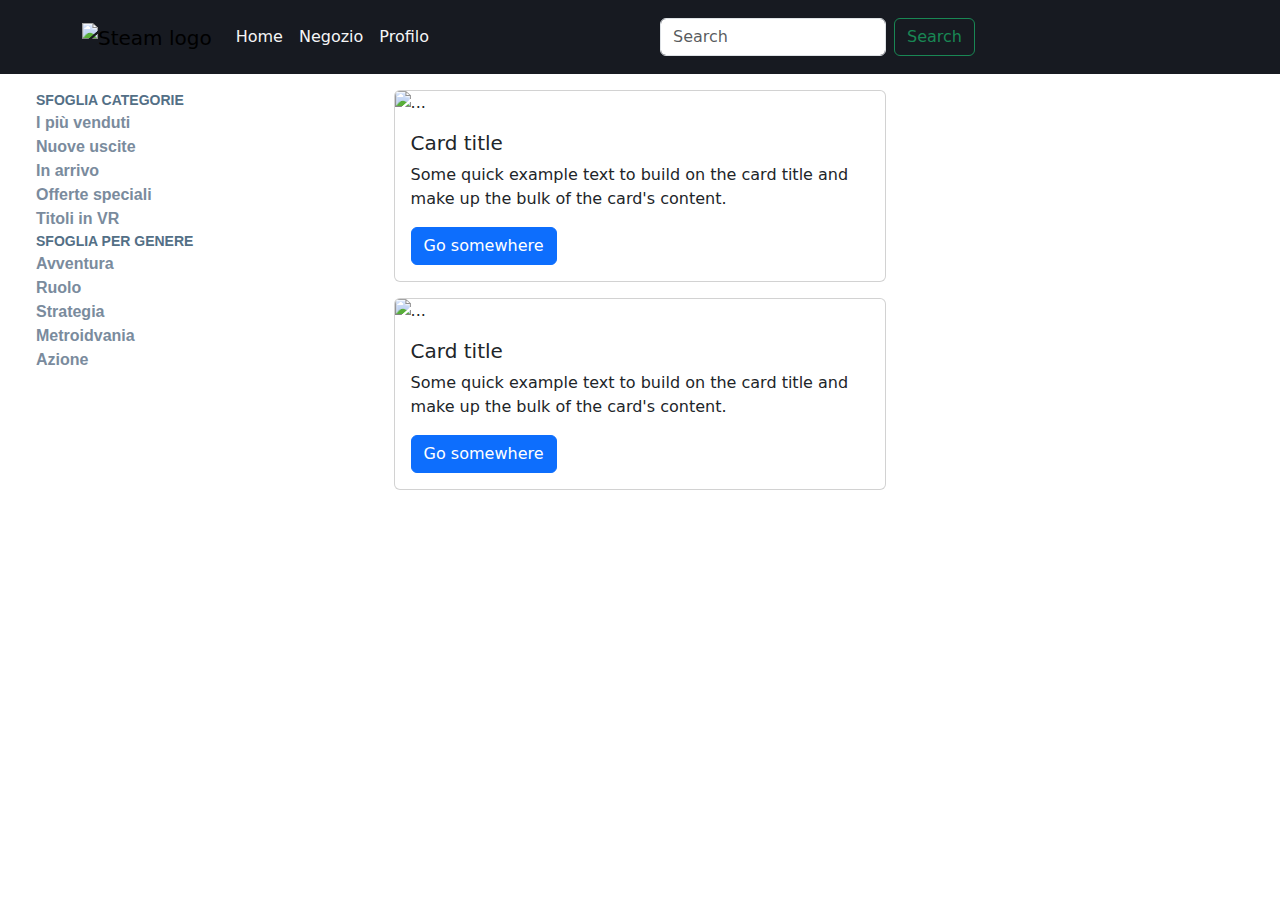
==== index.html @ aad06bfb "wrong rename fixed" ====
<!DOCTYPE html>
<html lang="en">
<head>
    <meta charset="UTF-8">
    <meta name="viewport" content="width=device-width, initial-scale=1.0">
    <link href="https://cdn.jsdelivr.net/npm/bootstrap@5.3.3/dist/css/bootstrap.min.css" rel="stylesheet" integrity="sha384-QWTKZyjpPEjISv5WaRU9OFeRpok6YctnYmDr5pNlyT2bRjXh0JMhjY6hW+ALEwIH" crossorigin="anonymous">
    <link rel="stylesheet" href="css/style.css">
    <title>Benvenuto su STEAM</title>
</head>
<body>
    <div class="container-fluid">

        <!-- Navigation bar row-->
        <div class="row navbar mb-3">
            <nav class="navbar navbar-expand-lg">
                <div class="container">
                    <a class="navbar-brand" href="#">
                        <img src="https://store.akamai.steamstatic.com/public/shared/images/header/logo_steam.svg?t=962016" alt="Steam logo" width="176" height="44">
                    </a>

                    <button class="navbar-toggler" type="button" data-bs-toggle="collapse" data-bs-target="#navbarNavAltMarkup" aria-controls="navbarNavAltMarkup" aria-expanded="false" aria-label="Toggle navigation">
                      <span class="navbar-toggler-icon"></span>
                    </button>
                    <div class="collapse navbar-collapse" id="navbarNavAltMarkup">
                      <div class="navbar-nav">
                        <a class="nav-link" aria-current="page" href="#">Home</a>
                        <a class="nav-link" href="#">Negozio</a>
                        <a class="nav-link" href="#">Profilo</a>
                      </div>
                    </div>
                    <div class="collapse navbar-collapse" id="navbarNavDropdown">
                        <form class="d-flex" role="search">
                            <input class="form-control me-2" type="search" placeholder="Search" aria-label="Search">
                            <button class="btn btn-outline-success" type="submit">Search</button>
                        </form>
                    </div>
                </div>
            </nav>
             
        </div>

        <!-- Content row-->
        <div class="row content h-100">
            <div class="col-lg-3 col-sm mb-3 d-none d-lg-block">
                <div class="options-buttons">
                    <div class="col home_page_gutter-block ps-4">
                        <div class="col gutter_header">Sfoglia categorie</div>
                            <a href="#" class="gutter_item">
                                I più venduti
                            </a>
                            <a href="#" class="gutter_item">
                                Nuove uscite
                            </a>
                            <a href="#" class="gutter_item">
                                In arrivo
                            </a>
                            <a href="#" class="gutter_item">
                                Offerte speciali
                            </a>
                            <a href="#" class="gutter_item">
                                Titoli in VR
                            </a>               
                        <div class="col gutter_header">Sfoglia per genere</div>
                            <a href="#" class="gutter_item">
                                Avventura
                            </a>
                            <a href="#" class="gutter_item">
                                Ruolo
                            </a>
                            <a href="#" class="gutter_item">
                                Strategia
                            </a>
                            <a href="#" class="gutter_item">
                                Metroidvania
                            </a>
                            <a href="#" class="gutter_item">
                                Azione
                            </a>                    
                    </div>
                    
                </div>  
            </div>
            <div class="col-lg-6 card-container ">
                <div class="content-cards mb-3">
                    <div class="card m-auto" style="width: 80%;">
                        <img src="https://wallpapers.com/images/hd/death-stranding-hd-e8t319t8a7c2e1w3.jpg" class="card-img-top" alt="...">
                        <div class="card-body">
                          <h5 class="card-title">Card title</h5>
                          <p class="card-text">Some quick example text to build on the card title and make up the bulk of the card's content.</p>
                          <a href="#" class="btn btn-primary">Go somewhere</a>
                        </div>
                    </div>
                </div>
                <div class="content-cards mb-3">
                    <div class="card m-auto" style="width: 80%;">
                        <img src="https://wallpapers.com/images/hd/death-stranding-hd-e8t319t8a7c2e1w3.jpg" class="card-img-top" alt="...">
                        <div class="card-body">
                          <h5 class="card-title">Card title</h5>
                          <p class="card-text">Some quick example text to build on the card title and make up the bulk of the card's content.</p>
                          <a href="#" class="btn btn-primary">Go somewhere</a>
                        </div>
                    </div>
                </div>           
            </div>
            <div class="col-lg-3">
                
            </div>
        </div>

        <!-- Footer row-->
        <div class="row footer">
            <div class="col-3">
                
            </div>
            <div class="col-6">
                
            </div>
            <div class="col-3">
                
            </div>
        </div>
    </div>
    <script src="https://cdn.jsdelivr.net/npm/bootstrap@5.3.3/dist/js/bootstrap.min.js" integrity="sha384-0pUGZvbkm6XF6gxjEnlmuGrJXVbNuzT9qBBavbLwCsOGabYfZo0T0to5eqruptLy" crossorigin="anonymous"></script>
</body>
</html>
---- css/style.css ----
.navbar{
    background-color: #171a21;
}

.container-fluid{
    background-image: url("https://store.akamai.steamstatic.com/public/images/v6/colored_body_top.png?v=2");
    background-size: cover;
}

a[class^="nav-link"]{
    color: #F5F5F6;
}

.gutter_header {
    display: block;
    color: #536f86;
    font-size: 14px;
    text-transform: uppercase;
    font-family: "Motiva Sans", Sans-serif;
    font-weight: normal;
    font-weight: bolder;
}

a{
    text-decoration: none;
}

a.gutter_item {
    display: block;
    width: fit-content;
    color: #7A8B9D;
    font-size: 16px;
    font-family: "Motiva Sans", Sans-serif;
    font-weight: normal;
    font-weight: 550;
}

div{
    display: block;
}
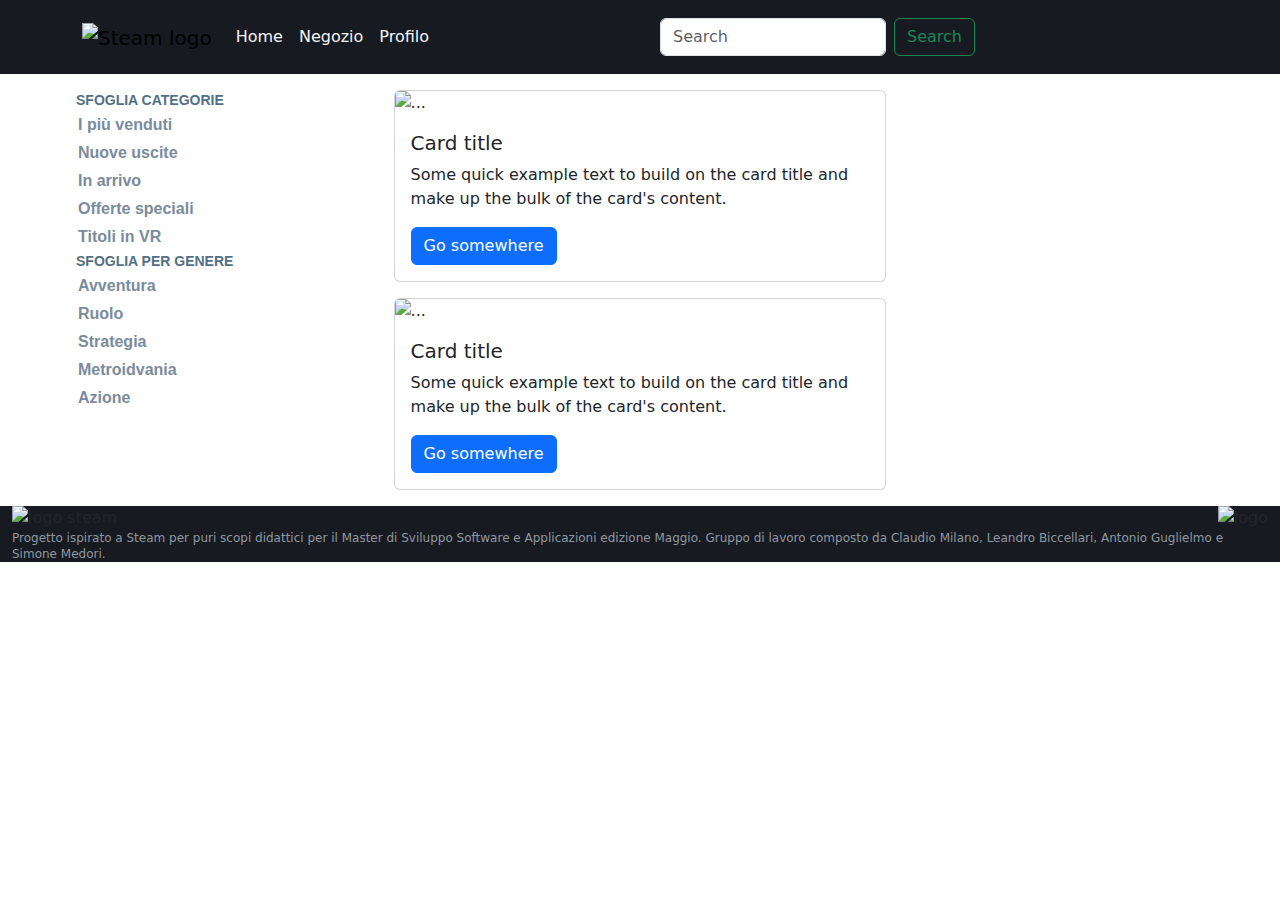
==== commit fa0f7e50: "simple footer added" ====
--- a/index.html
+++ b/index.html
@@ -109,15 +109,19 @@
 
         <!-- Footer row-->
         <div class="row footer">
-            <div class="col-3">
-                
-            </div>
-            <div class="col-6">
-                
-            </div>
-            <div class="col-3">
-                
-            </div>
+            <footer class="footer">
+                <div class="content-logo d-flex flex-row justify-content-between">
+                    <div class="footer-logo-steam">
+                        <img src="https://store.akamai.steamstatic.com/public/images/v6/logo_steam_footer.png" alt="logo steam">
+                    </div>
+                    <div class="footer-valve">
+                        <img src="https://store.akamai.steamstatic.com/public/images/footerLogo_valve_new.png" alt="logo">
+                    </div>
+                </div>
+                <div class="content-footer color-white" id="footer_text">
+                    Progetto ispirato a Steam per puri scopi didattici per il Master di Sviluppo Software e Applicazioni edizione Maggio. Gruppo di lavoro composto da Claudio Milano, Leandro Biccellari, Antonio Guglielmo e Simone Medori.
+                </div>
+            </footer>
         </div>
     </div>
     <script src="https://cdn.jsdelivr.net/npm/bootstrap@5.3.3/dist/js/bootstrap.min.js" integrity="sha384-0pUGZvbkm6XF6gxjEnlmuGrJXVbNuzT9qBBavbLwCsOGabYfZo0T0to5eqruptLy" crossorigin="anonymous"></script>
--- a/css/style.css
+++ b/css/style.css
@@ -1,4 +1,8 @@
 .navbar{
+    background-color: #171a21;
+}
+
+footer{
     background-color: #171a21;
 }
 
@@ -9,6 +13,10 @@
 
 a[class^="nav-link"]{
     color: #F5F5F6;
+}
+
+.home_page_gutter-block{
+    margin-left: 40px;
 }
 
 .gutter_header {
@@ -27,6 +35,7 @@
 
 a.gutter_item {
     display: block;
+    padding: 2px;
     width: fit-content;
     color: #7A8B9D;
     font-size: 16px;
@@ -37,4 +46,10 @@
 
 div{
     display: block;
+}
+
+#footer_text{
+    color: #8F98A0;
+    font-size: 12px;
+    line-height: 16px;
 }